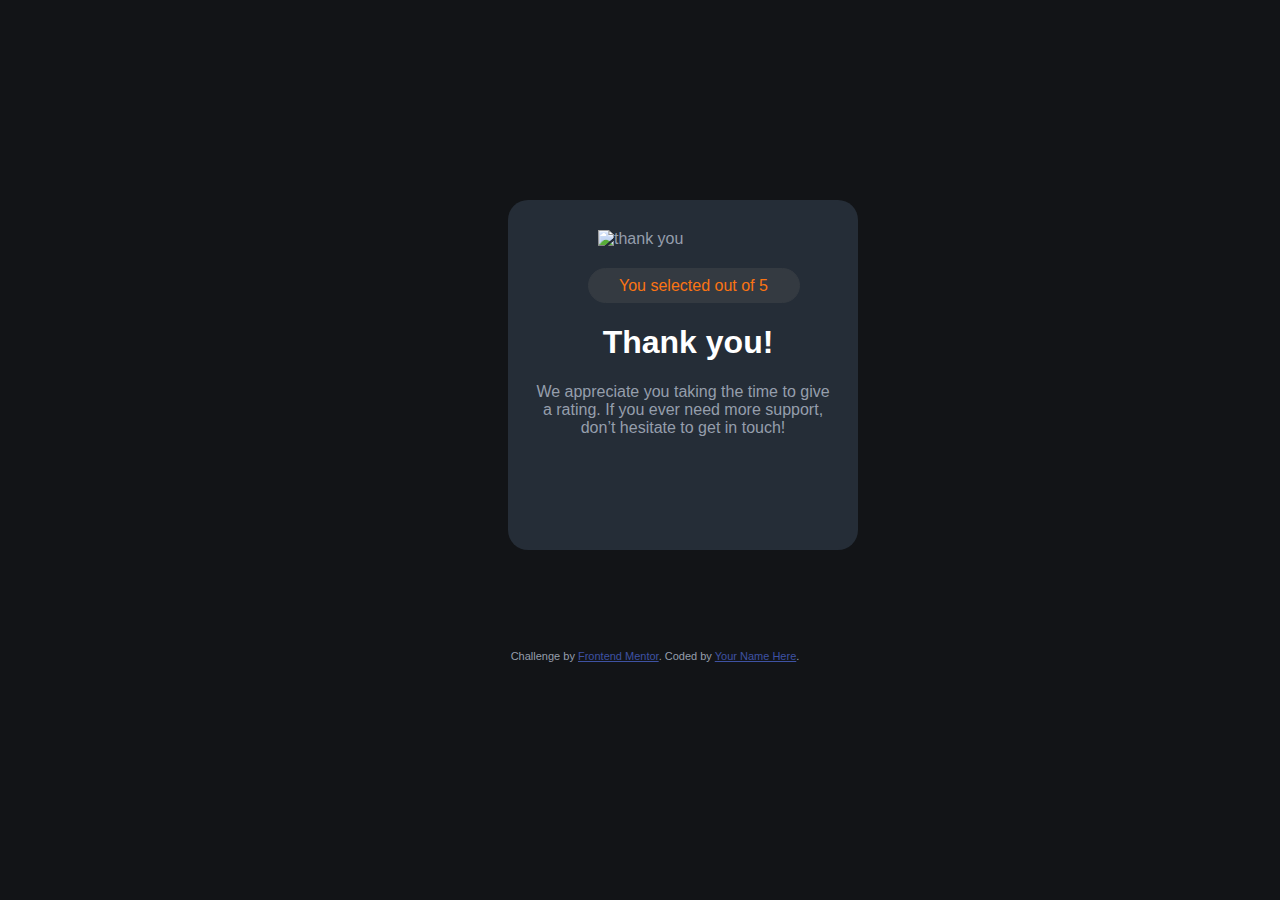
==== thanks.html @ 8bd2c49a "update" ====
<html lang="en">
<head>
  <meta charset="UTF-8">
  <meta name="viewport" content="width=device-width, initial-scale=1.0"> <!-- displays site properly based on user's device -->

  <link rel="icon" type="image/png" sizes="32x32" href="./images/favicon-32x32.png">
  <link rel="font" href="https://fonts.google.com/specimen/Overpass">
  <link rel="stylesheet" href="rtc.css">
  
  <title>Frontend Mentor | Interactive rating component</title>
  <script src="rtc.js"></script>

</head>
<body>
 <!-- Thank you state start -->
 <section>
     <div>
        <img class="thanks" src="D:/rating-component-js/images/illustration-thank-you.svg" alt="thank you">
        <article>You selected <!-- Add rating here --> out of 5</article>
        <h1 class="thank">Thank you!</h1>
        <p class="thanp">We appreciate you taking the time to give a rating. If you ever need more support, don’t hesitate to get in touch!</p>
     </div>
 </section>
 <!-- Thank you state end -->
<div class="attribution">
  Challenge by <a href="https://www.frontendmentor.io?ref=challenge" target="_blank">Frontend Mentor</a>. 
  Coded by <a href="#">Your Name Here</a>.
</div>
</body>
</html>
---- rtc.css ----
.attribution { font-size: 11px; text-align: center; padding-top: 100px; padding-left: 30px; }
.attribution a { color: hsl(228, 45%, 44%); }
body {
    background-color: hsl(216, 12%, 8%);
    color: hsl(217, 12%, 63%);
    font-family: "Overpass", sans-serif;
}
h1 {
    color: hsl(0, 0%, 100%);
}
section {
    display: grid;
    background-color: hsl(213, 19%, 18%);
    width: 350px;
    height: 350px;
    margin-top: 200px;
    margin-left: 500px;
    border-radius: 20px;
}
.star {
    border: 1px solid hsl(212, 11%, 23%);
    border-radius: 50%;
    padding: 10px;
    background-color: hsl(212, 11%, 23%);
    margin-top: 20px;
    margin-left: 30px;
}
.number {
    border-radius: 50%;
    width: 40px;
    height: 40px;
    margin-left: 20px;
    margin-right: 0px;
    margin-bottom: 20px;
    color: hsl(217, 12%, 63%);
    background-color: hsl(212, 11%, 23%);
    border: hsl(212, 11%, 23%);
    transition: 0.8s;
}
.number:hover {
    background-color: hsl(25, 97%, 53%);
    cursor: pointer;
    color: hsl(0, 0%, 100%);
}
.number:active, .active-class {
    background-color: hsl(217, 12%, 63%);
    color: hsl(0, 0%, 100%);
    background-position: 0 -40px;
}
.submit {
    margin-left: 20px;
    margin-right: 20px;
    text-transform: uppercase;
    width: 310px;
    height: 40px;
    border-radius: 20px;
    background-color: hsl(25, 97%, 53%);
    border: hsl(25, 97%, 53%);
    color: hsl(0, 0%, 100%);
    transition: 0.8s;
}
.submit:hover {
    background-color: hsl(0, 0%, 100%);
    color: hsl(25, 97%, 53%);
    cursor: pointer;
}
h1, p {
    margin-left: 30px;
    margin-right: 20px;
}
.thanks {
    margin-top: 30px;
    margin-left: 90px;
}
article {
    margin-left: 80px;
    margin-top: 20px;
    border: 1px solid hsl(212, 11%, 23%);
    background-color: hsl(212, 11%, 23%);
    width: 180px;
    padding-left: 30px;
    border-radius: 20px;
    height: 25px;
    padding-top: 8px;
    color: hsl(25, 97%, 53%);
}
.thank, .thanp {
    text-align: center;
}
.thanp {
    margin-left: 25px;
    margin-right: 25px;
}
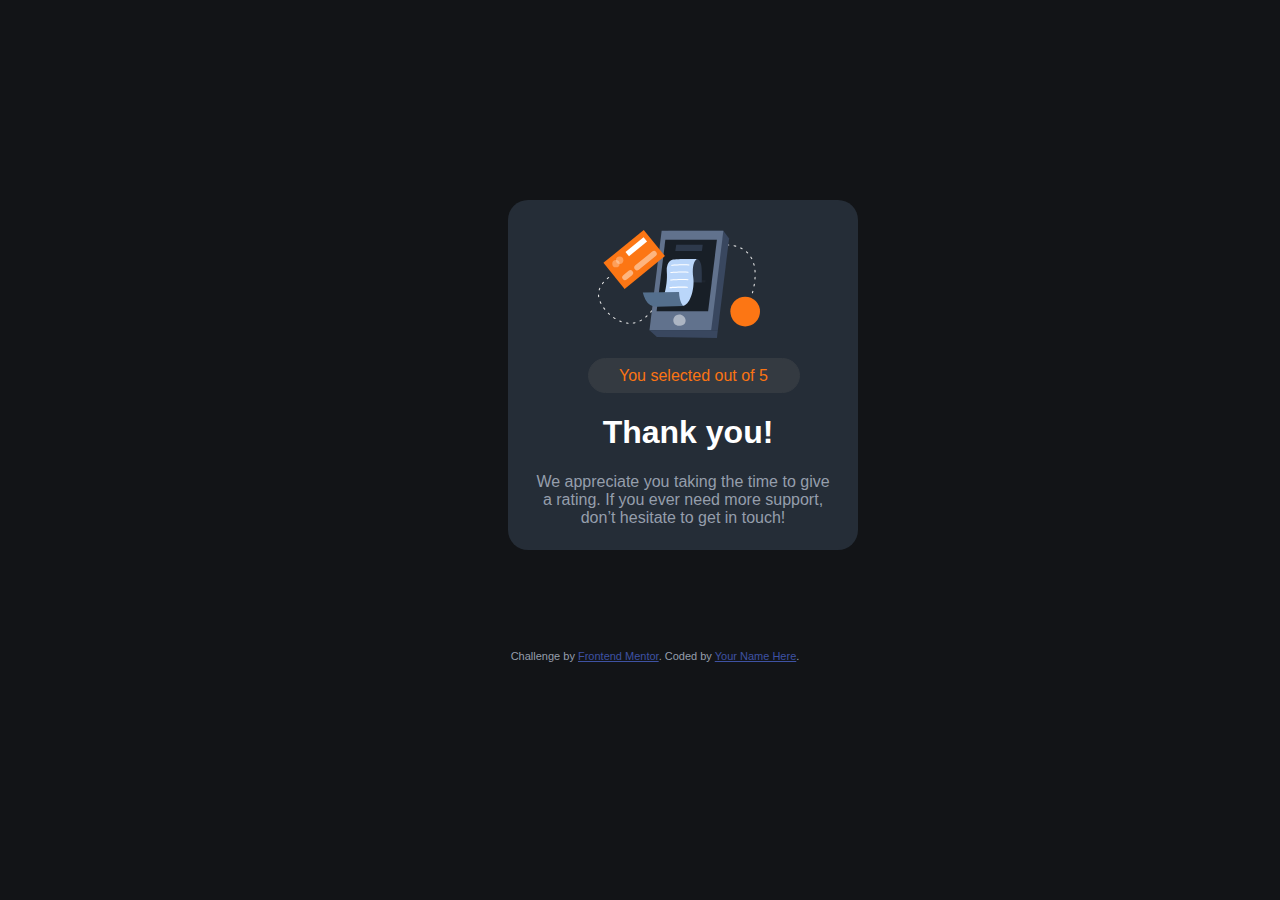
==== commit 0a38a8af: "update" ====
--- a/thanks.html
+++ b/thanks.html
@@ -15,7 +15,7 @@
  <!-- Thank you state start -->
  <section>
      <div>
-        <img class="thanks" src="D:/rating-component-js/images/illustration-thank-you.svg" alt="thank you">
+        <img class="thanks" src="./images/illustration-thank-you.svg" alt="thank you">
         <article>You selected <!-- Add rating here --> out of 5</article>
         <h1 class="thank">Thank you!</h1>
         <p class="thanp">We appreciate you taking the time to give a rating. If you ever need more support, don’t hesitate to get in touch!</p>
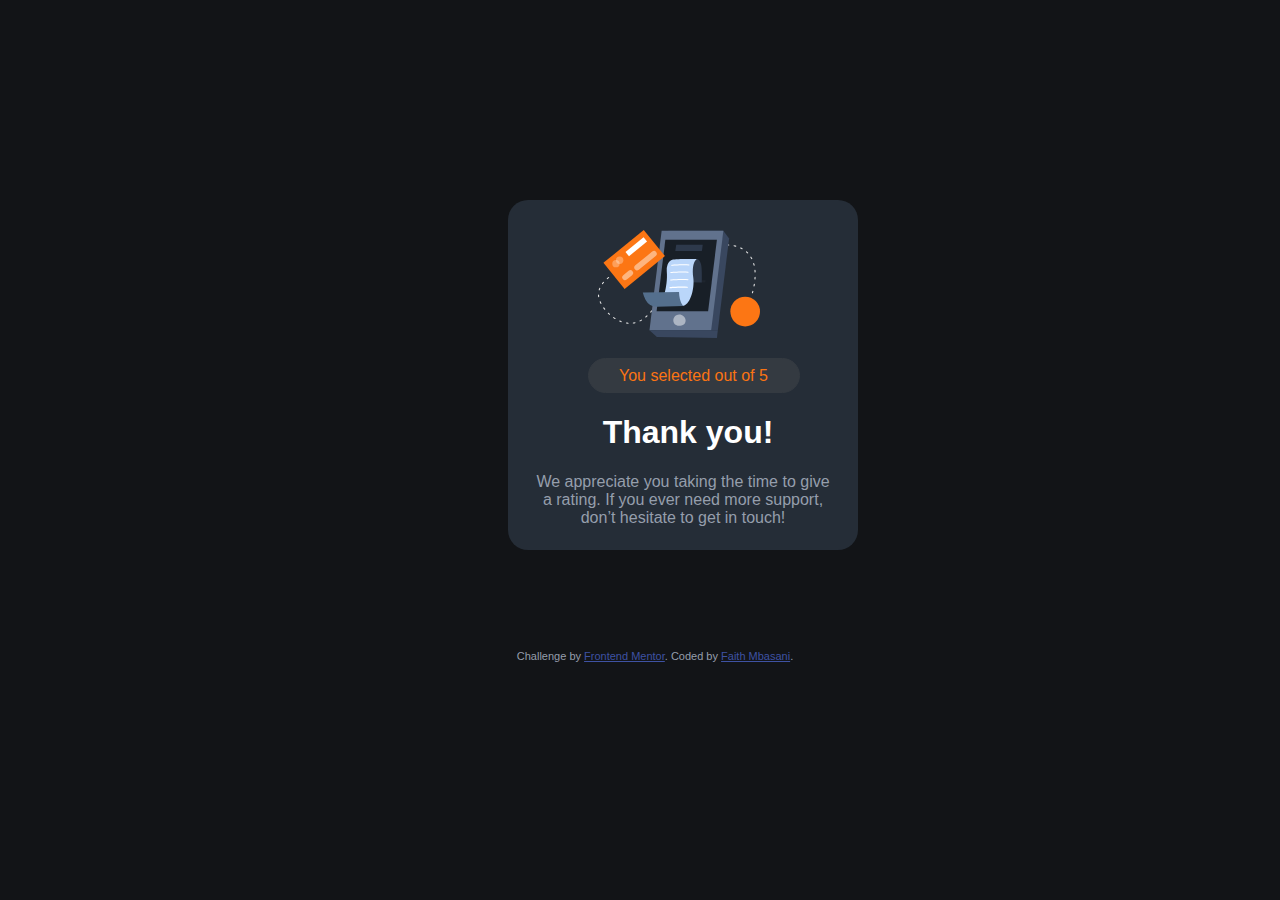
==== commit ef40c904: "update" ====
--- a/thanks.html
+++ b/thanks.html
@@ -24,7 +24,7 @@
  <!-- Thank you state end -->
 <div class="attribution">
   Challenge by <a href="https://www.frontendmentor.io?ref=challenge" target="_blank">Frontend Mentor</a>. 
-  Coded by <a href="#">Your Name Here</a>.
+  Coded by <a href="#">Faith Mbasani</a>.
 </div>
 </body>
 </html>
--- a/rtc.css
+++ b/rtc.css
@@ -90,4 +90,10 @@
 .thanp {
     margin-left: 25px;
     margin-right: 25px;
+}
+@media screen and(max-width:375px) {
+    body {width: 100%;
+         margin-left: auto;
+    }
+    section {width: 100%}
 }